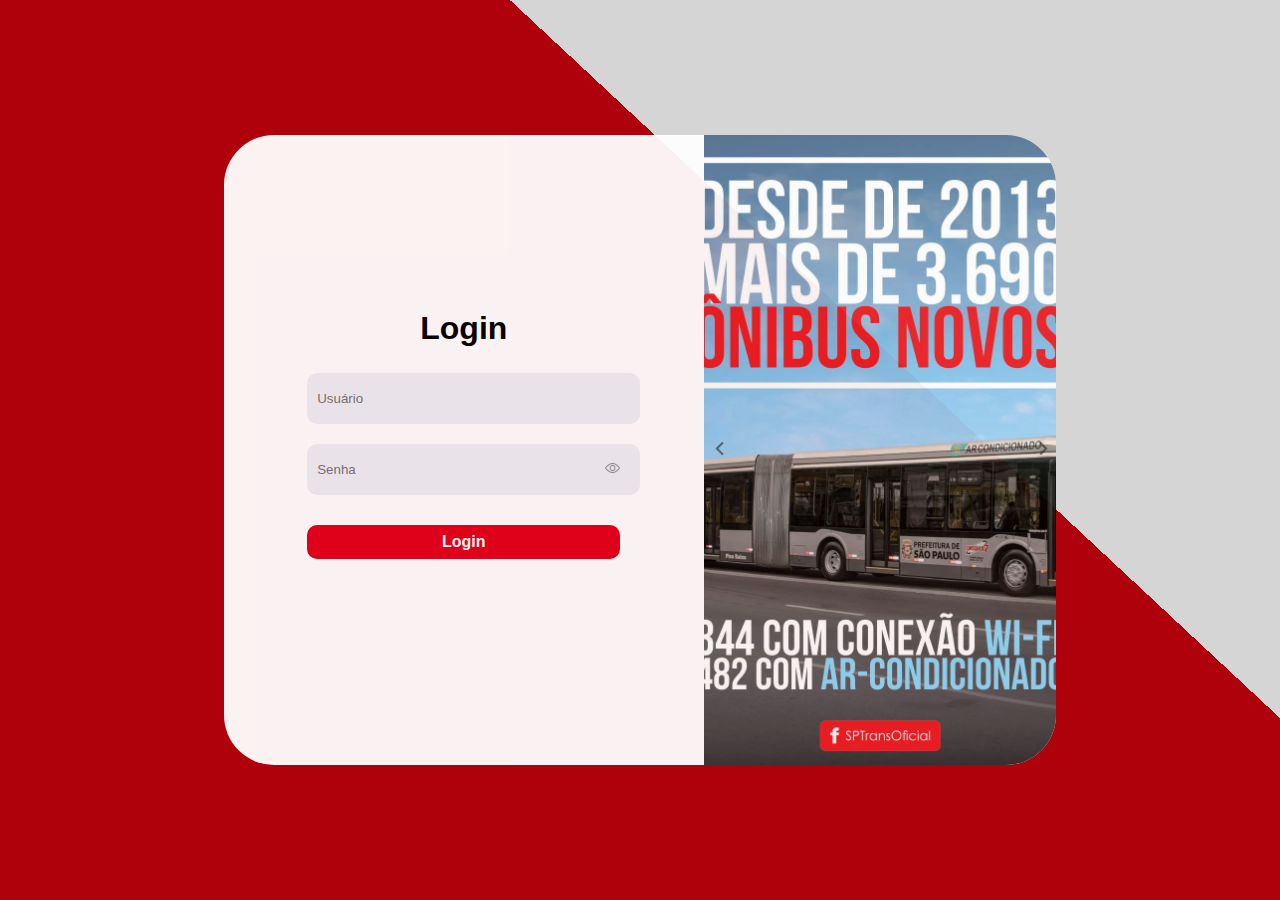
==== index.html @ a4ea48de "Initial commit" ====
<!DOCTYPE html>
<html lang="pt-br">

<head>
    <meta charset="utf-8" />
    <title>Login</title>
    <link rel="stylesheet" type="text/css" href="./public/login/css/reset.css" />
    <link rel="stylesheet" type="text/css" href="./public/login/css/login.css" />
</head>

<body class="body">
    <div id="mobileError">
        <p>Este site não é otimizado para dispositivos móveis. <br><br>Recomendamos o acesso a partir de um desktop para
            ter a experiência adequada.</p>
        <button onclick="redirecionar()" type="button">Confirmar</button>
    </div>
    <div id="introSystem">

    </div>
    <div class="containerPrincipal">
        <form class="formularioLogin" id="formulario">
            <h1>Login</h1>
            <div class="inputContainer">

                <input type="text" name="user_login" class="inputs" id="user" placeholder="Usuário" maxlength="50"
                    required="">

                <input type="password" name="senha" class="inputs" id="senha" placeholder="Senha" maxlength="128"
                    required="">
                <label for="showPasswordBtn" class="labelVerSenha"><img id="senhaVisibilityIcon"
                        src="./public/login/img/view.png" /></label>
            </div>

            <button type="button" id="showPasswordBtn" class="showPasswordBtn">
                Mostrar Senha
            </button>

            <a id="logar" class="logarBtn">Login</a>
        </form>

        <div class="banner">
            <div class="carousel" id="carousel">
                <img class="slide" src="./public/login/img/noticia1.jpg" />
                <img class="slide" src="./public/login/img/noticia2.jpg" />
                <img class="slide" src="./public/login/img/noticia3.jpg" />
            </div>
        </div>
        <button id="nextCarousel">
            <img id="nextImg" src="./public/login/img/next.png" />
        </button>
        <button id="prevCarousel">
            <img id="prevImg" src="./public/login/img/prev.png" />
        </button>
    </div>
    <script src="./public/login/js/login.js"></script>
    <script>

        const mobileError = document.getElementById('mobileError')
        const introSystem = document.getElementById('introSystem')

        function isDispositivoMovel() {
            return /Android|webOS|iPhone|iPad|iPod|BlackBerry|IEMobile|Opera Mini/i.test(navigator.userAgent);
        }

        function exibirAlertaDispositivoMovel() {
            if (isDispositivoMovel()) {
                mobileError.style.display = 'flex'
            } else {
                introSystem.style.display = 'flex'
                alert('to no pc')
            }
        }

        window.onload = exibirAlertaDispositivoMovel;

        function redirecionar() {
            window.location.href = 'https://for-otten.github.io/inicio/';
        }
    </script>
</body>

</html>
---- public/login/css/login.css ----
.body {
    background: linear-gradient(
        223deg,
        rgb(214, 213, 213) 34.3%,
        rgb(175, 1, 12) 1%
    );
    height: 100vh;
}

#mobileError{
    display: none;
    position: absolute;
    top: 50%;
    font-size: xx-large;
    left: 50%;
    transform: translate(-50%, -50%);
    z-index: 9999;
    border-radius: 25px;
    background: white;
    width: 71%;
    height: 70%;
    box-shadow: 1px 1px 1px 1920px rgba(0,0,0,0.7);
    flex-direction: column;
    justify-content: space-evenly;
}

#mobileError p {
    padding: 10%;
    font-family: system-ui;
}

#mobileError button{
    background: #e2001a;
    color: wheat;
    width: fit-content;
    border-radius: 14px;
    padding: 3% 11%;
    font-size: large;
    align-self: center;
    border: none;
}
h1 {
    font-weight: bold;
    font-size: xx-large;
    transform: translate(0, -90%);
}

.containerPrincipal {
    display: flex;
    justify-content: space-around;
    width: 65%;
    height: 70%;
    position: absolute;
    top: 50%;
    left: 50%;
    transform: translate(-50%, -50%);
    align-items: center;
    border-radius: 50px;

    background-color: white;
    opacity: 0.95;
    font-family: Arial, Helvetica, sans-serif;
}

.formularioLogin {
    display: flex;
    width: 40%;
    margin: 0px 10%;
    flex-direction: column;
    flex-wrap: wrap;
    text-align: center;
}

.inputs {
    padding: 18px 10px;
    border-radius: 10px;
    width: 100%;
    background-color: #edf0f5;
    border: none;
}
#senha {
    margin-top: 20px;
}

.logarBtn {
    border: none;
    padding: 3%;
    border-radius: 10px;
    margin-top: 30px;
    cursor: pointer;
    background-color: #e2001a;
    color: white;
    font-size: initial;
    font-weight: bold;
    transition: 200ms;
    text-decoration:none
}
.logarBtn:hover {
    opacity: 0.8;
    transition: 200ms;
}

.showPasswordBtn {
    display: none;
}

.inputContainer {
    position: relative;
    width: 100%;
}

.labelVerSenha {
    position: absolute;
    top: 72%;
    right: 0;
    cursor: pointer;
    width: 5%;
}
::-ms-reveal {
    display: none;
}
#senhaVisibilityIcon {
    width: 100%;
    opacity: 0.4;
    transition: 200ms;
}

.banner {
    width: 45%;
    height: 100%;
    overflow: hidden;
    position: relative;
    
}

.banner img {
    width: 100%;
    height: 100%;
    object-fit: cover;
    position: absolute;
    top: 0;
    left: 0;
    border-top-right-radius: 50px;
    border-bottom-right-radius: 50px;
}

.slide {
    display: none;
}

.slide.active {
    display: block;
}

.fade {
    animation: fadeAnimation 1s ease-in-out;
}

@keyframes fadeAnimation {
    from {
        opacity: 0;
    }
    to {
        opacity: 1;
    }
}


#prevCarousel {
    position: absolute;
    top: 50%;
    left: 58%;
    transform: translateY(-50%);
    z-index: 1; 
    cursor: pointer;
    width: 3%;
    border: none;
    background: none;
    opacity: 0.5;
    transition: 200ms;


}
#prevCarousel:hover{
    opacity: 1;
    transition: 200ms;
}

#nextCarousel {
    position: absolute;
    top: 50%;
    right: 0;
    transform: translateY(-50%);
    z-index: 1;
    cursor: pointer;
    width: 3%;
    border: none;
    background: none;
    opacity: 0.5;
    transition: 200ms;

}
#nextCarousel:hover{
    opacity: 1;
    transition: 200ms;

}

#nextImg{
    width: 100%;
}

#prevImg{
    width: 100%;
}
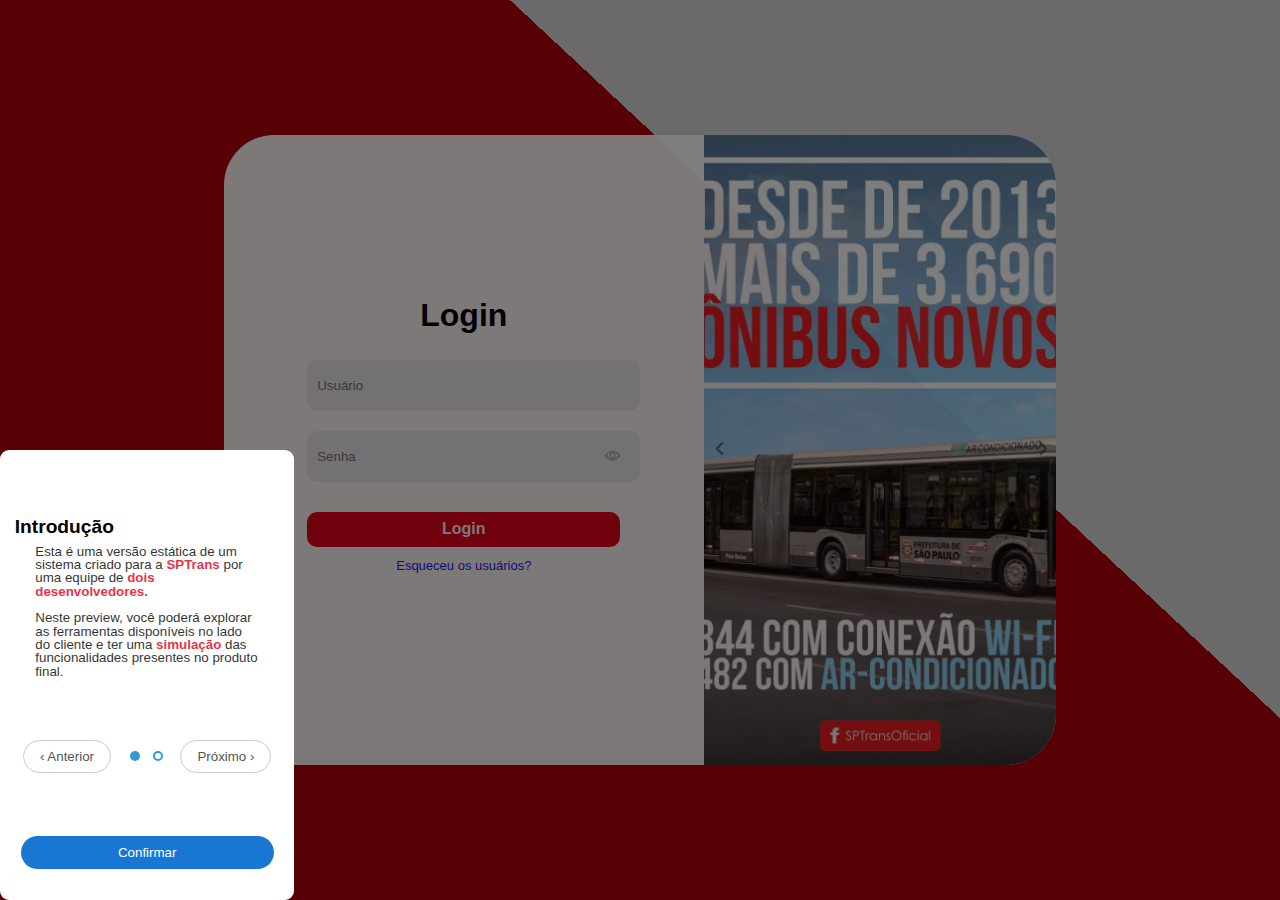
==== commit ed03e024: "tutorial inicial" ====
--- a/index.html
+++ b/index.html
@@ -9,13 +9,49 @@
 </head>
 
 <body class="body">
+    <div id="modalOverlay"></div>
     <div id="mobileError">
         <p>Este site não é otimizado para dispositivos móveis. <br><br>Recomendamos o acesso a partir de um desktop para
             ter a experiência adequada.</p>
         <button onclick="redirecionar()" type="button">Confirmar</button>
     </div>
     <div id="introSystem">
+        <div id="tutorial">
+            <h3>Introdução</h3>
+            <p>Esta é uma versão estática de um sistema criado para a <strong>SPTrans</strong> por uma equipe de
+                <strong>dois
+                    desenvolvedores.</strong><br><br>
+                Neste preview, você poderá explorar as ferramentas disponíveis no lado do cliente e ter uma
+                <strong>simulação</strong> das
+                funcionalidades presentes no produto final.
 
+        </div>
+        <div id="tutorial1">
+            <h3>Instruções</h3>
+            <p>O nosso sistema possui distintas <strong>permissões de acesso</strong> e, para simular esses níveis,
+                foram criados <strong>dois
+                    perfis padrão.</strong> Utilize as seguintes credenciais para fazer login e explorar cada um deles:
+            </p><br><br>
+            <div id="usuarios">
+                <p><b>Administrador</b><br>
+                    Usuário: admin <br>
+                    Senha: admin
+                    </h3><br><br>
+                <p><b>Usuário Comum</b><br>
+                    Usuário: user <br>
+                    Senha: user
+                </p>
+            </div>
+        </div>
+
+        <div id="Navigation">
+            <button onclick="showTutorial('tutorial')" class="navButton">&#8249; Anterior</button>
+            <input type="radio" id="Radio1" name="Radio" checked>
+            <input type="radio" id="Radio2" name="Radio">
+            <button onclick="showTutorial('tutorial1')" class="navButton">Próximo &#8250;</button>
+        </div>
+
+        <button type="button" onclick="closeIntro()">Confirmar</button>
     </div>
     <div class="containerPrincipal">
         <form class="formularioLogin" id="formulario">
@@ -34,8 +70,10 @@
             <button type="button" id="showPasswordBtn" class="showPasswordBtn">
                 Mostrar Senha
             </button>
+            <p id="senhaIncorreta">*Usuário ou senha incorretos</p>
+            <a id="logar" class="logarBtn">Login</a>
 
-            <a id="logar" class="logarBtn">Login</a>
+            <a class="esqueci" onclick="abrirNovamente()">Esqueceu os usuários?</a>
         </form>
 
         <div class="banner">
@@ -52,11 +90,14 @@
             <img id="prevImg" src="./public/login/img/prev.png" />
         </button>
     </div>
-    <script src="./public/login/js/login.js"></script>
+    <script src="./public/login/js/login.js" ></script>
+
     <script>
 
         const mobileError = document.getElementById('mobileError')
         const introSystem = document.getElementById('introSystem')
+        const modalOverlay = document.getElementById('modalOverlay')
+
 
         function isDispositivoMovel() {
             return /Android|webOS|iPhone|iPad|iPod|BlackBerry|IEMobile|Opera Mini/i.test(navigator.userAgent);
@@ -67,10 +108,9 @@
                 mobileError.style.display = 'flex'
             } else {
                 introSystem.style.display = 'flex'
-                alert('to no pc')
+                modalOverlay.style.display = 'block'
             }
         }
-
         window.onload = exibirAlertaDispositivoMovel;
 
         function redirecionar() {
--- a/public/login/css/login.css
+++ b/public/login/css/login.css
@@ -1,35 +1,45 @@
 .body {
-    background: linear-gradient(
-        223deg,
-        rgb(214, 213, 213) 34.3%,
-        rgb(175, 1, 12) 1%
-    );
+    background: linear-gradient(223deg,
+            rgb(214, 213, 213) 34.3%,
+            rgb(175, 1, 12) 1%);
     height: 100vh;
 }
 
-#mobileError{
+#mobileError {
     display: none;
     position: absolute;
     top: 50%;
     font-size: xx-large;
     left: 50%;
     transform: translate(-50%, -50%);
-    z-index: 9999;
+    z-index: 999;
     border-radius: 25px;
     background: white;
     width: 71%;
     height: 70%;
-    box-shadow: 1px 1px 1px 1920px rgba(0,0,0,0.7);
     flex-direction: column;
     justify-content: space-evenly;
 }
+
+#modalOverlay {
+    display: none;
+    position: fixed;
+    top: 0;
+    left: 0;
+    width: 100%;
+    height: 100%;
+    background-color: rgba(0, 0, 0, 0.5);
+    z-index: 997;
+}
+
+
 
 #mobileError p {
     padding: 10%;
     font-family: system-ui;
 }
 
-#mobileError button{
+#mobileError button {
     background: #e2001a;
     color: wheat;
     width: fit-content;
@@ -39,6 +49,128 @@
     align-self: center;
     border: none;
 }
+
+#introSystem {
+    background-color: #2c2c2c;
+    color: white;
+    font-family: -apple-system, BlinkMacSystemFont, Segoe UI, Roboto, Oxygen, Ubuntu, Cantarell, Fira Sans, Droid Sans, Helvetica Neue, sans-serif;
+    display: none;
+    position: absolute;
+    bottom: 0;
+    left: 0%;
+    width: 23%;
+    height: 50%;
+    border-radius: 9px;
+    z-index: 998;
+    flex-direction: column;
+    justify-content: space-around;
+}
+
+#introSystem h3 {
+    margin: 0 5% 3%;
+    font-weight: bold;
+    font-size: x-large;
+
+}
+
+#introSystem p {
+    margin: 0 12%;
+    opacity: 0.8;
+}
+
+#introSystem strong {
+    font-weight: bold;
+    color: #e2001a;
+}
+
+#introSystem button {
+    align-self: center;
+    cursor: pointer;
+    background: rgb(25, 118, 210);
+    padding: 3% 33%;
+    border: none;
+    color: white;
+    border-radius: 20px;
+    transition: 200ms;
+
+}
+
+#Navigation {
+    align-self: center;
+}
+
+#Navigation .navButton {
+    margin: 0 10px;
+    padding: 8px 16px;
+    border: 1px solid #ccc;
+    background-color: transparent;
+    color: #555;
+    cursor: pointer;
+}
+
+#Navigation .navButton:hover {
+    background-color: #f5f5f5;
+
+}
+
+#Navigation input[type="radio"] {
+    pointer-events: none;
+
+}
+
+input[type="radio"] {
+    appearance: none;
+    -webkit-appearance: none;
+    -moz-appearance: none;
+    border: 2px solid #3498db;
+    border-radius: 50%;
+    width: 10px;
+    height: 10px;
+    cursor: pointer;
+}
+
+input[type="radio"]:checked {
+    background-color: #3498db;
+}
+
+#tutorial {
+    margin-top: 12%;
+}
+
+#tutorial1 {
+    display: none;
+    margin-top: 12%;
+}
+
+#introSystem button:hover {
+    opacity: 0.7;
+    transition: 200ms;
+}
+
+#introSystem.dark-mode {
+    background-color: #2c2c2c;
+    color: white;
+}
+
+#introSystem.light-mode {
+    background-color: white;
+    color: black;
+}
+
+b {
+    font-size: large;
+    font-weight: bold;
+}
+
+#usuarios {
+    display: flex;
+    justify-content: space-evenly;
+}
+
+#usuarios p {
+    margin: 0;
+}
+
 h1 {
     font-weight: bold;
     font-size: xx-large;
@@ -78,6 +210,7 @@
     background-color: #edf0f5;
     border: none;
 }
+
 #senha {
     margin-top: 20px;
 }
@@ -93,8 +226,9 @@
     font-size: initial;
     font-weight: bold;
     transition: 200ms;
-    text-decoration:none
-}
+    text-decoration: none
+}
+
 .logarBtn:hover {
     opacity: 0.8;
     transition: 200ms;
@@ -116,9 +250,11 @@
     cursor: pointer;
     width: 5%;
 }
+
 ::-ms-reveal {
     display: none;
 }
+
 #senhaVisibilityIcon {
     width: 100%;
     opacity: 0.4;
@@ -130,7 +266,7 @@
     height: 100%;
     overflow: hidden;
     position: relative;
-    
+
 }
 
 .banner img {
@@ -160,6 +296,7 @@
     from {
         opacity: 0;
     }
+
     to {
         opacity: 1;
     }
@@ -171,7 +308,7 @@
     top: 50%;
     left: 58%;
     transform: translateY(-50%);
-    z-index: 1; 
+    z-index: 1;
     cursor: pointer;
     width: 3%;
     border: none;
@@ -181,7 +318,8 @@
 
 
 }
-#prevCarousel:hover{
+
+#prevCarousel:hover {
     opacity: 1;
     transition: 200ms;
 }
@@ -200,16 +338,46 @@
     transition: 200ms;
 
 }
-#nextCarousel:hover{
+
+#nextCarousel:hover {
     opacity: 1;
     transition: 200ms;
 
 }
 
-#nextImg{
-    width: 100%;
-}
-
-#prevImg{
-    width: 100%;
-}+#nextImg {
+    width: 100%;
+}
+
+#prevImg {
+    width: 100%;
+}
+
+.esqueci {
+    width: fit-content;
+    color: #101dff;
+    cursor: pointer;
+    margin-top: 4%;
+    align-self: center;
+}
+
+#senhaIncorreta{
+    width: fit-content;
+    color: red;
+    font-size: small;
+    margin-top: 3%;
+    display: none;
+}
+
+@media screen and (max-width: 1366px) {
+    #introSystem p {
+        font-size: smaller;
+    }
+    #introSystem h3{
+        font-size: larger;
+    }
+    .esqueci{
+        font-size: small;
+    }
+  }
+  